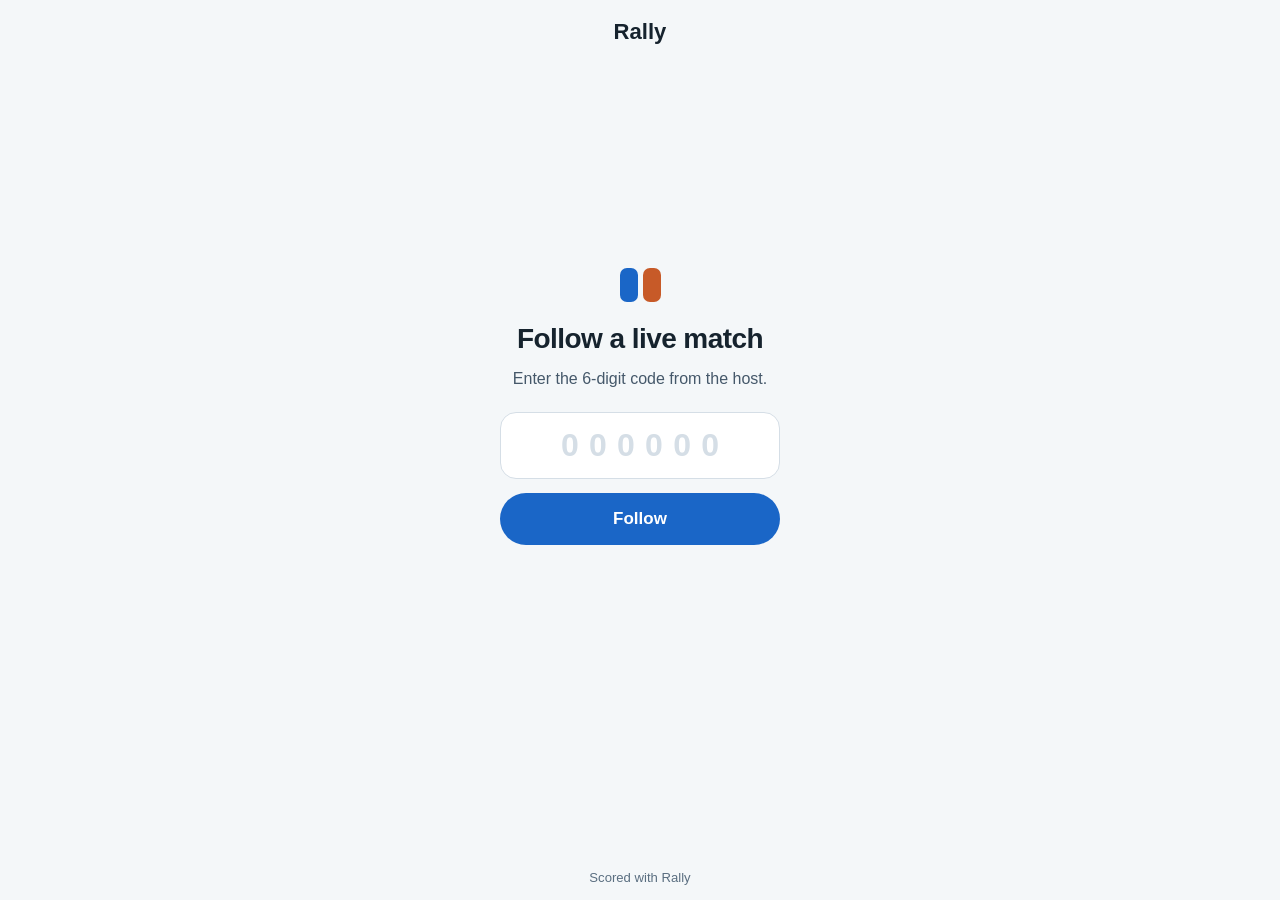
==== board/index.html @ 53a22b7c "Round 31: terms and privacy (5 matches a month free, Match for a match), support (restore lives in t" ====
<!DOCTYPE html>
<!-- Rally live scoreboard (static, GitHub Pages). THE LINK a host shares.
     Followers are free and account-less by product law: this page needs no
     login, loads NO external script, style or font, and stores nothing
     about the match. It joins a share through the share-join edge function
     (POST {code}) and then follows it two ways at once:
       LIVE (feedback round 27, decision 6): it joins the relay's Realtime
       channel "share:<shareId>" over one WebSocket to the same Supabase
       project (the channel the iPhone follow screen uses), so a score
       lands about 0.35 s after the host's upload. While the channel is
       joined, share-state is asked only every 10 s as a safety net.
       ASKING: share-state (POST {shareId}) every 2.5 s whenever the live
       channel is not joined (before it joins, after it drops, in a
       browser without WebSocket), backing off to 10 s after three
       consecutive failures, pausing while the tab is hidden and resuming
       with an immediate ask on visibilitychange.
     Measured on the live relay (tools/relay-latency.mjs, round 27): the
     2.5 s poller saw a score 1.8 s after the upload on average, 3.1 s at
     worst; the Realtime push arrives in about 0.35 s.
     Request and response shapes: supabase/functions/share-join/index.ts,
     share-state/index.ts; the broadcasts (events "snapshot", "participants",
     "ended") come from share-uplink and share-end. share-state carries no
     per-IP rate limit by design (a club's Wi-Fi is one address); share-join
     keeps its 30 per 10 minutes against code guessing.
     A SHARE IS A MATCH (round 14): the ended snapshot is the result and
     TERMINAL (the poll and the channel stop there; round 24 keeps a scored
     end on the relay for 24 hours, so no 404 would ever end the follow).
     A 404 without an ended snapshot means the host stopped sharing mid-match
     or the share idled out: the last score stays with "Sharing ended".
     THE LINK IS NEUTRAL (round 27, decision 2): no side choice here; the
     result reads "<side> won". SWAP SIDES stays: a per-device VIEW
     setting, remembered in localStorage per browser (rally.board.swap);
     the colours, the serve ball and the names stay with their teams. That
     one preference is ALL this page stores; the old side choice
     (rally.board.team) is removed on load.
     THE BOARD IS THE APP'S BOARD (round 27, decision 4): two tinted tiles
     (blue = the host's team, clay = the other, STYLE_GUIDE, load-bearing),
     the side label above the points in INITIALS ("D & J", collisions
     expand, src/players.ts tileLabelsFromNames), the sets as the stacked
     mini-table ALWAYS below the tiles (it scrolls sideways when a best of
     nine outgrows the screen, the newest set in view), the serve as the
     optic ball placed from the viewer's side (src/components/Scoreboard.tsx
     ballJustify: the host's team serves from the NEAR edge on its serve
     court side, the other team from the FAR edge with the sides mirrored,
     centered where the sport has no serve court side) with the serving
     player's NAME beside it when the host's snapshot says which player
     serves (snapshot.serverIndex, round 27, decision 1). A decided match
     shows sets won in the tiles, as the app does. Light and dark follow
     the system.
     THE SPORT READS AS A NAME (decision 3): built-in ids map to their
     names, a saved sport arrives by name (snapshot.sportName). The page
     speaks English or German by the browser's language; ?lang=de|en
     overrides it (the verifier uses that).
     AN X LEAVES (decision 5): back to the code entry, nothing kept.
     The anon key is public by design: it grants nothing, the table is
     service-role-only and every mutation goes through edge functions.
     The app links here through boardUrl() in src/links.ts; the URL shape is
     board/?code=123456 and must stay stable.
     Verified by scripts/verify-board.mjs (headless Edge, the two POSTs
     answered by a scripted relay, the WebSocket by a scripted channel). -->
<html lang="en">
<head>
<meta charset="utf-8">
<meta name="robots" content="noindex, nofollow">
<meta name="viewport" content="width=device-width, initial-scale=1, viewport-fit=cover">
<meta name="color-scheme" content="light dark">
<title>Rally live score</title>
<link rel="icon" href="../icon.svg" type="image/svg+xml">
<style>
  /* The app's tokens (STYLE_GUIDE colour table, src/theme.ts). */
  :root {
    --ground: #F4F7F9;
    --surface: #FFFFFF;
    --ink: #16232E;
    --ink-soft: #45586A;
    --ink-faint: #5A6E80;
    --line: #D5DEE6;
    --us: #1A66C7;
    --them: #C75A28;
    --them-ink: #B04A20;
    --us-tile: rgba(26, 102, 199, 0.13);
    --them-tile: rgba(199, 90, 40, 0.13);
    --serve: #B7C821;
    --serve-ink: #16232E;
    --fresh: #2E8B5A;
    --stale: #B8860B;
    --on-accent: #FFFFFF;
    --track: #E4EBF1;
  }
  @media (prefers-color-scheme: dark) {
    :root {
      --ground: #0B1622;
      --surface: #101E2D;
      --ink: #E7EEF4;
      --ink-soft: #A7B8C7;
      --ink-faint: #74879A;
      --line: #22374B;
      --us: #5B96E8;
      --them: #E08350;
      --them-ink: #E08350;
      --us-tile: rgba(91, 150, 232, 0.22);
      --them-tile: rgba(224, 131, 80, 0.22);
      --serve: #D9E44A;
      --serve-ink: #16232E;
      --fresh: #4EA97C;
      --stale: #D9A13B;
      /* Round 27 review: white on the dark-mode blue is 3.0:1; the
         ground's ink reads 6.8:1. */
      --on-accent: #0B1622;
      --track: #16283A;
    }
  }
  * { box-sizing: border-box; }
  html, body { height: 100%; }
  body {
    margin: 0;
    background: var(--ground);
    color: var(--ink);
    font-family: -apple-system, BlinkMacSystemFont, "SF Pro Text", "Segoe UI",
      Roboto, Helvetica, Arial, sans-serif;
    display: flex;
    flex-direction: column;
    min-height: 100%;
    -webkit-font-smoothing: antialiased;
  }
  button { font: inherit; }

  /* Header: the X (left), the sport (center), the connection (right). */
  header {
    display: grid;
    grid-template-columns: 1fr auto 1fr;
    align-items: center;
    gap: 8px;
    width: 100%;
    max-width: 1004px;
    margin: 0 auto;
    padding: calc(10px + env(safe-area-inset-top, 0px)) max(12px, env(safe-area-inset-right, 0px)) 10px max(12px, env(safe-area-inset-left, 0px));
  }
  #leave {
    justify-self: end;
    width: 44px; height: 44px;
    display: flex; align-items: center; justify-content: center;
    border: 0; border-radius: 22px; padding: 0;
    background: transparent; color: var(--ink-soft);
    cursor: pointer; visibility: hidden;
  }
  #leave svg { width: 22px; height: 22px; display: block; }
  #leave:hover { background: var(--track); color: var(--ink); }
  #leave:active { opacity: 0.7; }
  body.following #leave { visibility: visible; }
  #sport {
    font-size: 17px; font-weight: 600; color: var(--ink);
    white-space: nowrap; overflow: hidden; text-overflow: ellipsis;
    max-width: 52vw; text-align: center;
  }
  #status {
    justify-self: start;
    display: flex; align-items: center; gap: 8px;
    font-size: 14px; color: var(--ink-faint);
    visibility: hidden; white-space: nowrap;
  }
  body.following #status { visibility: visible; }
  #dot { width: 9px; height: 9px; border-radius: 50%; flex: none;
    background: var(--fresh); }
  #dot.stale { background: var(--stale); }
  #dot.off { background: var(--ink-faint); }

  main {
    flex: 1;
    width: 100%;
    max-width: 980px;
    margin: 0 auto;
    padding: 8px max(16px, env(safe-area-inset-right, 0px)) calc(16px + env(safe-area-inset-bottom, 0px)) max(16px, env(safe-area-inset-left, 0px));
    display: flex;
    flex-direction: column;
  }

  /* --- The code entry ------------------------------------------------ */
  #joinForm {
    display: none;
    flex: 1;
    flex-direction: column;
    align-items: center;
    justify-content: center;
    gap: 14px;
    text-align: center;
    padding-bottom: 8vh;
  }
  #joinForm.show { display: flex; }
  .mark { display: flex; gap: 5px; margin-bottom: 6px; }
  .mark span { width: 18px; height: 34px; border-radius: 7px; background: var(--us); }
  .mark span + span { background: var(--them); }
  #joinForm h1 { margin: 0; font-size: 28px; line-height: 34px; font-weight: 700;
    letter-spacing: -0.02em; }
  #joinHint { margin: 0; color: var(--ink-soft); font-size: 16px; max-width: 26em; }
  #codeInput {
    margin-top: 10px;
    width: min(280px, 100%);
    background: var(--surface); color: var(--ink);
    border: 1.5px solid var(--line); border-radius: 16px;
    font-size: 32px; font-weight: 600; letter-spacing: 0.32em;
    text-indent: 0.32em; text-align: center;
    padding: 14px 8px; font-variant-numeric: tabular-nums;
  }
  #codeInput::placeholder { color: var(--line); }
  #codeInput:focus { outline: none; border-color: var(--us); }
  #joinButton {
    width: min(280px, 100%); min-height: 52px;
    border: 0; border-radius: 26px;
    background: var(--us); color: var(--on-accent);
    font-size: 17px; font-weight: 600; cursor: pointer;
  }
  #joinButton:hover { filter: brightness(1.06); }
  #joinButton:active { opacity: 0.75; }
  #joinError { margin: 0; min-height: 20px; color: var(--them-ink); font-size: 15px; }

  /* --- The board ----------------------------------------------------- */
  /* The block centers in the height it has once the tiles reach their
     ceiling (the app Board's rule), so a tall phone has no dead band. */
  #board { display: none; flex: 1; flex-direction: column; justify-content: center; gap: 18px; }
  .sr-only { position: absolute; width: 1px; height: 1px; overflow: hidden;
    clip: rect(0 0 0 0); clip-path: inset(50%); white-space: nowrap; }
  #board.show { display: flex; }

  /* The result or the end, above the tiles. */
  #banner { display: none; flex-direction: column; align-items: center;
    gap: 4px; text-align: center; padding: 4px 8px 0; }
  #banner.show { display: flex; }
  #bannerTitle { font-size: 22px; line-height: 28px; font-weight: 700; }
  #bannerHint { font-size: 15px; color: var(--ink-soft); max-width: 32em; }
  #bannerHint:empty { display: none; }

  #tiles { display: flex; gap: 12px; flex: 1;
    min-height: 220px; max-height: 460px; }
  #board.swapped #tiles { flex-direction: row-reverse; }
  .tile {
    position: relative;
    flex: 1 1 0; min-width: 0;
    border-radius: 24px;
    display: flex; flex-direction: column;
    align-items: center; justify-content: center;
    gap: 2px;
    padding: 44px 12px;
    overflow: hidden;
  }
  .tile.a { background: var(--us-tile); }
  .tile.b { background: var(--them-tile); }
  .who { max-width: 100%; font-size: 13px; font-weight: 600;
    letter-spacing: 0.1em; text-transform: uppercase; color: var(--ink-soft);
    white-space: nowrap; overflow: hidden; text-overflow: ellipsis; }
  .points { font-size: clamp(80px, 24vw, 188px); line-height: 1.08;
    font-weight: 800; letter-spacing: -0.03em;
    font-variant-numeric: tabular-nums; white-space: nowrap; }
  .tile.a .points { color: var(--us); }
  .tile.b .points { color: var(--them); }
  /* The ball lane: the near (bottom) edge for the host's team, the far
     (top) edge for the other; justify-content comes from ballJustify(). */
  .lane { position: absolute; left: 14px; right: 14px;
    display: none; align-items: center; gap: 7px; }
  .tile.serving .lane { display: flex; }
  .tile.a .lane { bottom: 14px; }
  .tile.b .lane { top: 14px; }
  .ball { width: 20px; height: 20px; border-radius: 50%; flex: none;
    background: var(--serve); color: var(--serve-ink);
    font-size: 11px; font-weight: 800; line-height: 20px; text-align: center; }
  /* A long name wraps to a second line on a narrow tile instead of
     cutting "serves" short. */
  .serve-name { min-width: 0; font-size: 13px; line-height: 16px; font-weight: 600;
    color: var(--ink-soft); overflow: hidden; display: -webkit-box;
    -webkit-box-orient: vertical; -webkit-line-clamp: 2; overflow-wrap: anywhere; }
  .serve-name:empty { display: none; }

  /* The sets: the stacked mini-table, always below the tiles. It
     scrolls sideways inside its own box when it outgrows the width. */
  /* Auto margins center the row while it fits and let it scroll from
     its first set when it does not (justify-content: center would clip
     the start of an overflowing row out of reach). */
  #sets { display: flex; overflow-x: auto;
    scrollbar-width: none; min-height: 56px; }
  #sets::-webkit-scrollbar { display: none; }
  #setRow { display: flex; gap: 22px; margin: 0 auto; padding: 0 4px; }
  #setRow.dense { gap: 14px; }
  #setRow.denser { gap: 10px; }
  .set { display: flex; flex-direction: column; align-items: center;
    gap: 2px; min-width: 26px; }
  .set b { font-size: 24px; line-height: 28px; font-weight: 700;
    font-variant-numeric: tabular-nums; color: var(--ink-faint); }
  .set b.live { color: var(--ink); }
  .set b.won-a { color: var(--us); }
  .set b.won-b { color: var(--them); }
  .set small { font-size: 12px; font-weight: 600; margin-left: 2px; }

  /* The controls: swap sides, and the code. */
  #controls { display: flex; align-items: center; justify-content: center;
    gap: 14px; flex-wrap: wrap; }
  #swap { display: flex; align-items: center; gap: 8px;
    min-height: 44px; padding: 0 18px;
    background: var(--surface); color: var(--ink);
    border: 1px solid var(--line); border-radius: 22px;
    font-size: 15px; font-weight: 600; cursor: pointer; }
  #swap svg { width: 18px; height: 18px; display: block; color: var(--ink-soft); }
  #swap:hover { border-color: var(--ink-faint); }
  #swap:active { opacity: 0.75; }
  #swap[aria-pressed="true"] { border-color: var(--us); }
  #swap[aria-pressed="true"] svg { color: var(--us); }
  #codeLabel { font-size: 14px; color: var(--ink-faint);
    font-variant-numeric: tabular-nums; letter-spacing: 0.04em; }

  footer { text-align: center; padding: 6px 16px calc(14px + env(safe-area-inset-bottom, 0px)); }
  footer a { color: var(--ink-faint); font-size: 13px; text-decoration: none; }
  footer a:hover { color: var(--ink-soft); text-decoration: underline; }

  /* Wide screens (a laptop, a TV courtside; feedback round 27, second
     pass): the current score stays the focus, and everything around it
     grows WITH the screen instead of staying phone-sized, so the page
     reads in balance from 900 px to a 4K TV. Every size is a clamp on
     the viewport, capped where more would only shout. */
  @media (min-width: 900px) {
    header { max-width: min(1500px, 92vw); padding-left: 20px; padding-right: 20px; }
    main { max-width: min(1476px, 90vw); }
    #sport { font-size: clamp(18px, 1.1vw + 8px, 34px); }
    #status { font-size: clamp(14px, 0.7vw + 8px, 26px); gap: clamp(8px, 0.5vw, 12px); }
    #dot { width: clamp(9px, 0.6vw, 14px); height: clamp(9px, 0.6vw, 14px); }
    #leave { width: clamp(44px, 2.8vw + 8px, 64px); height: clamp(44px, 2.8vw + 8px, 64px); border-radius: 50%; }
    #leave svg { width: clamp(22px, 1.4vw + 4px, 32px); height: clamp(22px, 1.4vw + 4px, 32px); }
    #board { gap: clamp(18px, 1.6vw, 34px); }
    #banner { gap: clamp(4px, 0.4vw, 8px); }
    #bannerTitle { font-size: clamp(22px, 1.8vw + 8px, 52px); line-height: 1.25; }
    #bannerHint { font-size: clamp(15px, 0.6vw + 8px, 22px); }
    #tiles { gap: clamp(20px, 1.6vw, 36px); min-height: 340px; max-height: min(62vh, 760px); }
    .tile { border-radius: clamp(32px, 2vw, 48px); padding: clamp(44px, 4vw, 84px) 16px; }
    .who { font-size: clamp(15px, 1vw + 6px, 32px); }
    .points { font-size: clamp(120px, min(15vw, 30vh), 320px); }
    .lane { left: clamp(20px, 1.6vw, 34px); right: clamp(20px, 1.6vw, 34px); gap: clamp(9px, 0.7vw, 14px); }
    .tile.a .lane { bottom: clamp(20px, 1.6vw, 34px); }
    .tile.b .lane { top: clamp(20px, 1.6vw, 34px); }
    .ball { width: clamp(28px, 1.8vw + 10px, 56px); height: clamp(28px, 1.8vw + 10px, 56px);
      line-height: clamp(28px, 1.8vw + 10px, 56px); font-size: clamp(14px, 0.8vw + 5px, 26px); }
    .serve-name { font-size: clamp(16px, 0.9vw + 7px, 30px); line-height: 1.25; }
    #sets { min-height: clamp(56px, 4.5vw, 110px); }
    #setRow { gap: clamp(22px, 1.8vw, 40px); }
    #setRow.dense { gap: clamp(14px, 1.2vw, 28px); }
    #setRow.denser { gap: clamp(10px, 0.9vw, 22px); }
    .set b { font-size: clamp(28px, 2vw + 8px, 60px); line-height: 1.15; }
    .set small { font-size: clamp(12px, 0.5vw + 6px, 20px); }
    #controls { gap: clamp(14px, 1vw, 24px); }
    #swap { min-height: clamp(44px, 2.6vw + 14px, 72px); padding: 0 clamp(18px, 1.4vw, 32px);
      border-radius: 999px; font-size: clamp(15px, 0.7vw + 8px, 26px); gap: clamp(8px, 0.6vw, 14px); }
    #swap svg { width: clamp(18px, 1vw + 6px, 32px); height: clamp(18px, 1vw + 6px, 32px); }
    #codeLabel { font-size: clamp(14px, 0.7vw + 8px, 26px); }
    footer a { font-size: clamp(13px, 0.4vw + 8px, 18px); }
  }
  /* Short landscape phones: everything fits one screen; the tiles give
     up height first and the footer steps aside. */
  @media (max-height: 460px) {
    header { padding-top: calc(4px + env(safe-area-inset-top, 0px)); padding-bottom: 2px; }
    main { padding-top: 0; padding-bottom: calc(8px + env(safe-area-inset-bottom, 0px)); }
    #board { gap: 8px; }
    #banner { padding-top: 0; }
    #bannerTitle { font-size: 18px; line-height: 22px; }
    #bannerHint { font-size: 13px; }
    #tiles { min-height: 0; }
    /* Round 27 review: the lane (10 px in, a 20 px ball) sits inside the
       tile's own padding, so it never covers the side label or the score;
       the score follows the height as well as the width. */
    .tile { padding: 36px 12px; }
    .tile.a .lane { bottom: 8px; }
    .tile.b .lane { top: 8px; }
    .lane { left: 12px; right: 12px; }
    .points { font-size: clamp(44px, min(13vw, 19vh), 120px); }
    #sets { min-height: 44px; }
    .set b { font-size: 20px; line-height: 23px; }
    #swap { min-height: 40px; }
    footer { display: none; }
  }
</style>
</head>
<body>
<header>
  <div id="status"><span id="dot"></span><span id="statusText"></span></div>
  <div id="sport">Rally</div>
  <button type="button" id="leave" aria-label="Leave match" title="Leave match">
    <svg viewBox="0 0 24 24" fill="none" stroke="currentColor" stroke-width="2.2" stroke-linecap="round" aria-hidden="true" focusable="false"><path d="M6 6l12 12M18 6L6 18"/></svg>
  </button>
</header>
<main>
  <form id="joinForm" novalidate>
    <div class="mark" aria-hidden="true"><span></span><span></span></div>
    <h1 id="joinTitle">Follow a live match</h1>
    <p id="joinHint">Enter the 6-digit code from the host.</p>
    <input id="codeInput" inputmode="numeric" autocomplete="one-time-code"
      maxlength="6" placeholder="000000" aria-label="Code">
    <button type="submit" id="joinButton">Follow</button>
    <p id="joinError" role="alert"></p>
  </form>
  <div id="announce" class="sr-only" aria-live="polite" aria-atomic="true"></div>
  <section id="board">
    <div id="banner">
      <div id="bannerTitle"></div>
      <div id="bannerHint"></div>
    </div>
    <div id="tiles">
      <div class="tile a" id="tileA">
        <div class="who" id="nameA">Team A</div>
        <div class="points" id="pointsA">0</div>
        <div class="lane" id="laneA"><span class="ball" id="ballA"></span><span class="serve-name" id="serveA"></span></div>
      </div>
      <div class="tile b" id="tileB">
        <div class="who" id="nameB">Team B</div>
        <div class="points" id="pointsB">0</div>
        <div class="lane" id="laneB"><span class="ball" id="ballB"></span><span class="serve-name" id="serveB"></span></div>
      </div>
    </div>
    <div id="sets" aria-label="Sets"><div id="setRow"></div></div>
    <div id="controls">
      <button type="button" id="swap" aria-pressed="false">
        <svg viewBox="0 0 24 24" fill="none" stroke="currentColor" stroke-width="2" stroke-linecap="round" stroke-linejoin="round" aria-hidden="true" focusable="false"><path d="M4 8h14"/><path d="M14 4l4 4-4 4"/><path d="M20 16H6"/><path d="M10 12l-4 4 4 4"/></svg>
        <span id="swapLabel">Swap sides</span>
      </button>
      <span id="codeLabel"></span>
    </div>
  </section>
</main>
<footer><a href="../" id="scoredWith">Scored with Rally</a></footer>
<script>
(function () {
  var SUPABASE_URL = "https://cdfssiiyuvdxsfgkjdxz.supabase.co";
  var ANON_KEY = "eyJhbGciOiJIUzI1NiIsInR5cCI6IkpXVCJ9.eyJpc3MiOiJzdXBhYmFzZSIsInJlZiI6ImNkZnNzaWl5dXZkeHNmZ2tqZHh6Iiwicm9sZSI6ImFub24iLCJpYXQiOjE3ODgyNzM4ODIsImV4cCI6MjEwMzg0OTg4Mn0.ElGhVvNKSUzxaVgHNG6zeia6ozcsC4kx4JD7_DM5FBA";
  var FN = SUPABASE_URL + "/functions/v1";
  var WS_URL = SUPABASE_URL.replace(/^http/, "ws") +
    "/realtime/v1/websocket?apikey=" + ANON_KEY + "&vsn=1.0.0";
  var CODE_RE = /^[1-9][0-9]{5}$/;

  var POLL_MS = 2500;            // asking, while the live channel is not joined
  var POLL_LIVE_MS = 10000;      // the safety net while it is
  var POLL_SLOW_MS = 10000;      // after SLOW_AFTER consecutive failures
  var SLOW_AFTER = 3;
  var STALE_MS = 20000;          // amber dot without a fresh answer
  var HEARTBEAT_MS = 25000;      // Phoenix heartbeat (the server drops at 60 s)
  var RECONNECT_MS = [1000, 2000, 5000, 10000];
  var SWAP_KEY = "rally.board.swap";

  // --- Language (decision 3) ------------------------------------------
  var TEXT = {
    en: {
      live: "Live", reconnecting: "Reconnecting", final: "Final", ended: "Ended",
      teamA: "Team A", teamB: "Team B",
      won: "{name} won", matchEnded: "Match ended",
      sharingEnded: "Sharing ended",
      sharingEndedHint: "The host stopped sharing. This is the last score received.",
      discardedHint: "The host discarded this match.",
      serves: "{name} serves", pair: "{a} & {b}",
      swap: "Swap sides", leave: "Leave match", code: "Code {code}",
      joinTitle: "Follow a live match", joinHint: "Enter the 6-digit code from the host.",
      joinButton: "Follow", codeLabel: "Code",
      errDigits: "The code is 6 digits.",
      errNotFound: "No live match with that code.",
      errTooMany: "Too many attempts. Wait a few minutes and try again.",
      errNetwork: "Could not reach the score service. Try again.",
      scoredWith: "Scored with Rally", title: "Rally live score", sets: "Sets",
      sports: { padel: "Padel", tennis: "Tennis", pickleball: "Pickleball",
        tabletennis: "Table tennis", badminton: "Badminton", squash: "Squash",
        volleyball: "Volleyball", beachvolleyball: "Beach volleyball",
        racquetball: "Racquetball", custom: "Custom" }
    },
    de: {
      live: "Live", reconnecting: "Verbinde neu", final: "Endstand", ended: "Beendet",
      teamA: "Team A", teamB: "Team B",
      won: "Sieg für {name}", matchEnded: "Match beendet",
      sharingEnded: "Teilen beendet",
      sharingEndedHint: "Der Gastgeber teilt nicht mehr. Das ist der zuletzt empfangene Spielstand.",
      discardedHint: "Der Gastgeber hat das Match verworfen.",
      serves: "{name} schlägt auf", pair: "{a} & {b}",
      swap: "Seiten tauschen", leave: "Match verlassen", code: "Code {code}",
      joinTitle: "Live-Match verfolgen", joinHint: "Gib den 6-stelligen Code des Gastgebers ein.",
      joinButton: "Verfolgen", codeLabel: "Code",
      errDigits: "Der Code hat 6 Ziffern.",
      errNotFound: "Kein laufendes Match mit diesem Code.",
      errTooMany: "Zu viele Versuche. Warte ein paar Minuten und versuch es noch einmal.",
      errNetwork: "Der Spielstand-Dienst ist nicht erreichbar. Versuch es noch einmal.",
      scoredWith: "Gezählt mit Rally", title: "Rally Live-Spielstand", sets: "Sätze",
      sports: { padel: "Padel", tennis: "Tennis", pickleball: "Pickleball",
        tabletennis: "Tischtennis", badminton: "Badminton", squash: "Squash",
        volleyball: "Volleyball", beachvolleyball: "Beachvolleyball",
        racquetball: "Racquetball", custom: "Individuell" }
    },
    // Round 31 verify: every launch language (decision 10), in the app's
    // own words where it has them (src/locales: board.live, follow.*,
    // players.serves, board.swapSides, the team and sport names).
    es: {
      live: "En vivo", reconnecting: "Reconectando", final: "Resultado final", ended: "Terminado",
      teamA: "Equipo A", teamB: "Equipo B",
      won: "Victoria de {name}", matchEnded: "Fin del partido",
      sharingEnded: "Ya no se comparte",
      sharingEndedHint: "El anfitrión dejó de compartir. Este es el último marcador que llegó.",
      discardedHint: "El anfitrión descartó este partido.",
      serves: "Saca {name}", pair: "{a} & {b}",
      swap: "Invertir lados", leave: "Salir del partido", code: "Código {code}",
      joinTitle: "Seguir un partido en vivo", joinHint: "Escribe el código de 6 dígitos del anfitrión.",
      joinButton: "Seguir", codeLabel: "Código",
      errDigits: "El código tiene 6 dígitos.",
      errNotFound: "No hay partidos en vivo con este código.",
      errTooMany: "Demasiados intentos. Vuelve a intentarlo en unos minutos.",
      errNetwork: "No se pudo contactar con el servicio del marcador. Vuelve a intentarlo.",
      scoredWith: "Anotado con Rally", title: "Marcador en vivo de Rally", sets: "Sets",
      sports: { padel: "Pádel", tennis: "Tenis", pickleball: "Pickleball",
        tabletennis: "Tenis de mesa", badminton: "Bádminton", squash: "Squash",
        volleyball: "Voleibol", beachvolleyball: "Vóley playa",
        racquetball: "Raquetbol", custom: "Personalizado" }
    },
    fr: {
      live: "En direct", reconnecting: "Reconnexion", final: "Score final", ended: "Terminé",
      teamA: "Équipe A", teamB: "Équipe B",
      won: "Victoire de {name}", matchEnded: "Match terminé",
      sharingEnded: "Partage terminé",
      sharingEndedHint: "L'hôte a arrêté le partage. C'est le dernier score reçu.",
      discardedHint: "L'hôte a supprimé ce match.",
      serves: "{name} sert", pair: "{a} & {b}",
      swap: "Côtés inversés", leave: "Quitter le match", code: "Code {code}",
      joinTitle: "Suivre un match en direct", joinHint: "Saisis le code à 6 chiffres de l'hôte.",
      joinButton: "Suivre", codeLabel: "Code",
      errDigits: "Le code a 6 chiffres.",
      errNotFound: "Aucun match en direct avec ce code.",
      errTooMany: "Trop de tentatives, réessaie dans quelques minutes.",
      errNetwork: "Impossible de joindre le service de score. Réessaie.",
      scoredWith: "Compté avec Rally", title: "Score en direct Rally", sets: "Sets",
      sports: { padel: "Padel", tennis: "Tennis", pickleball: "Pickleball",
        tabletennis: "Tennis de table", badminton: "Badminton", squash: "Squash",
        volleyball: "Volley-ball", beachvolleyball: "Beach-volley",
        racquetball: "Racquetball", custom: "Personnalisé" }
    },
    it: {
      live: "Live", reconnecting: "Riconnessione", final: "Risultato finale", ended: "Finita",
      teamA: "Squadra A", teamB: "Squadra B",
      won: "Vittoria di {name}", matchEnded: "Partita finita",
      sharingEnded: "Condivisione terminata",
      sharingEndedHint: "Chi condivideva ha interrotto la condivisione. Questo è l'ultimo punteggio ricevuto.",
      discardedHint: "Chi condivideva ha scartato questa partita.",
      serves: "Serve {name}", pair: "{a} & {b}",
      swap: "Inverti i lati", leave: "Esci dalla partita", code: "Codice {code}",
      joinTitle: "Segui una partita live", joinHint: "Inserisci il codice a 6 cifre di chi condivide.",
      joinButton: "Segui", codeLabel: "Codice",
      errDigits: "Il codice ha 6 cifre.",
      errNotFound: "Nessuna partita live con questo codice.",
      errTooMany: "Troppi tentativi, riprova tra qualche minuto.",
      errNetwork: "Impossibile raggiungere il servizio del punteggio. Riprova.",
      scoredWith: "Segnato con Rally", title: "Punteggio live di Rally", sets: "Set",
      sports: { padel: "Padel", tennis: "Tennis", pickleball: "Pickleball",
        tabletennis: "Tennistavolo", badminton: "Badminton", squash: "Squash",
        volleyball: "Pallavolo", beachvolleyball: "Beach volley",
        racquetball: "Racquetball", custom: "Personalizzato" }
    },
    pt: {
      live: "Ao vivo", reconnecting: "A reconectar", final: "Resultado final", ended: "Terminada",
      teamA: "Equipa A", teamB: "Equipa B",
      won: "Vitória de {name}", matchEnded: "Partida terminada",
      sharingEnded: "Partilha terminada",
      sharingEndedHint: "O anfitrião parou de partilhar. Este é o último resultado recebido.",
      discardedHint: "O anfitrião descartou esta partida.",
      serves: "{name} serve", pair: "{a} & {b}",
      swap: "Inverter lados", leave: "Sair da partida", code: "Código {code}",
      joinTitle: "Seguir uma partida ao vivo", joinHint: "Insere o código de 6 dígitos do anfitrião.",
      joinButton: "Seguir", codeLabel: "Código",
      errDigits: "O código tem 6 dígitos.",
      errNotFound: "Nenhuma partida ao vivo com este código.",
      errTooMany: "Demasiadas tentativas, tenta de novo daqui a alguns minutos.",
      errNetwork: "Não foi possível contactar o serviço de resultados. Tenta de novo.",
      scoredWith: "Marcado com o Rally", title: "Resultado ao vivo do Rally", sets: "Sets",
      sports: { padel: "Padel", tennis: "Ténis", pickleball: "Pickleball",
        tabletennis: "Ténis de mesa", badminton: "Badminton", squash: "Squash",
        volleyball: "Voleibol", beachvolleyball: "Voleibol de praia",
        racquetball: "Raquetebol", custom: "Personalizado" }
    }
  };
  var params = new URLSearchParams(location.search);
  // ?lang= first, then the browser's languages in order (the primary
  // subtag: pt-BR reads the one Portuguese table, es-MX the Spanish one),
  // else English. Round 31 verify: all six launch languages.
  var lang = (function () {
    var forced = String(params.get("lang") || "").toLowerCase();
    if (Object.prototype.hasOwnProperty.call(TEXT, forced)) return forced;
    var list = navigator.languages && navigator.languages.length ? navigator.languages : [navigator.language || "en"];
    for (var i = 0; i < list.length; i++) {
      var primary = String(list[i] || "").toLowerCase().split(/[-_]/)[0];
      if (Object.prototype.hasOwnProperty.call(TEXT, primary)) return primary;
    }
    return "en";
  })();
  var T = TEXT[lang];
  function fill(template, values) {
    return template.replace(/\{(\w+)\}/g, function (_, key) {
      return values[key] === undefined ? "" : String(values[key]);
    });
  }

  var el = function (id) { return document.getElementById(id); };
  var shareId = null;
  var curSeq = -1;
  var curSport = "";
  var sportName = null;          // a saved sport's own name (snapshot.sportName)
  var lastSnapshot = null;
  var namesPushedAt = 0;         // when the last names push arrived (round 27 review)
  var endedPending = false;      // an "ended" push met an ask in flight
  var lastHeartbeatReply = 0;    // the socket answers heartbeats while alive
  var names = null;              // {teamA: [names], teamB: [names]} or null
  var matchOver = false;         // the ended snapshot arrived: the result
  var shareOver = false;         // terminal: the row is gone (404)
  var lastOk = 0;                // time of the last fresh answer (join, ask or push)
  var joined = false;
  var inFlight = false;
  var failures = 0;
  var timer = null;
  var swapped = readSwap();      // per browser: team B drawn left
  var ws = null;                 // the live channel's socket
  var liveJoined = false;        // the channel answered phx_join ok
  var wsRef = 0;
  var heartbeat = null;
  var reconnectTimer = null;
  var reconnects = 0;

  // The side choice of rounds 14-26 is gone from the link (decision 2);
  // a value left from before is removed, so this page keeps one key.
  try { localStorage.removeItem("rally.board.team"); } catch (e) { /* blocked storage */ }

  function applyLanguage() {
    document.documentElement.lang = lang;
    document.title = T.title;
    el("joinTitle").textContent = T.joinTitle;
    el("joinHint").textContent = T.joinHint;
    el("joinButton").textContent = T.joinButton;
    el("codeInput").setAttribute("aria-label", T.codeLabel);
    el("leave").setAttribute("aria-label", T.leave);
    el("leave").setAttribute("title", T.leave);
    el("swapLabel").textContent = T.swap;
    el("sets").setAttribute("aria-label", T.sets);
    el("scoredWith").textContent = T.scoredWith;
  }

  function showForm(message) {
    document.body.classList.remove("following");
    el("board").classList.remove("show");
    el("joinForm").classList.add("show");
    el("joinError").textContent = message || "";
    el("sport").textContent = "Rally";
  }

  el("joinForm").addEventListener("submit", function (e) {
    e.preventDefault();
    var v = el("codeInput").value.replace(/\s+/g, "");
    if (!CODE_RE.test(v)) {
      el("joinError").textContent = T.errDigits;
      return;
    }
    // Keeps the folder URL (board/?code=), the shape the app shares; a
    // forced language stays with it.
    var next = "?code=" + v + (params.get("lang") ? "&lang=" + params.get("lang") : "");
    location.search = next;
  });

  // The X (decision 5): leave the match, back to the code entry. The
  // page is reloaded without the code, so no timer, socket or state of
  // this match survives.
  el("leave").addEventListener("click", function () {
    stopLive();
    clearTimeout(timer);
    shareOver = true;
    joined = false;
    var left = (params.get("code") || "").trim();
    var keep = params.get("lang") ? "?lang=" + params.get("lang") : "";
    try { history.replaceState(null, "", location.pathname + keep); } catch (e) { /* file:// in some browsers */ }
    el("banner").classList.remove("show");
    el("announce").textContent = "";
    showForm("");
    el("codeInput").value = CODE_RE.test(left) ? left : "";
    try { el("codeInput").focus({ preventScroll: true }); } catch (e) { /* older browsers */ }
  });

  function sportLabel() {
    if (typeof sportName === "string" && sportName.length > 0) return sportName;
    var id = curSport;
    if (typeof id !== "string" || id.length === 0) return "Rally";
    if (T.sports[id]) return T.sports[id];
    // A saved sport whose name has not arrived (an older host build):
    // the kind, never the internal id.
    if (id.indexOf("custom") === 0) return T.sports.custom;
    return id.charAt(0).toUpperCase() + id.slice(1);
  }

  // --- Swap sides --------------------------------------------------------

  function readSwap() {
    try { return localStorage.getItem(SWAP_KEY) === "1"; } catch (e) { return false; }
  }
  function writeSwap(on) {
    try {
      if (on) localStorage.setItem(SWAP_KEY, "1");
      else localStorage.removeItem(SWAP_KEY);
    } catch (e) { /* the setting lasts the page */ }
  }
  function renderSwap() {
    el("board").classList.toggle("swapped", swapped);
    el("swap").setAttribute("aria-pressed", swapped ? "true" : "false");
  }
  el("swap").addEventListener("click", function () {
    swapped = !swapped;
    writeSwap(swapped);
    renderSwap();
  });

  // --- Names (round 7 decision 10; tiles in initials since round 10) -----

  function nameList(value) {
    if (!Array.isArray(value)) return [];
    var out = [];
    for (var i = 0; i < value.length && out.length < 2; i++) {
      if (typeof value[i] !== "string") continue;
      var cleaned = value[i].replace(/\s+/g, " ").trim().slice(0, 40);
      if (cleaned.length > 0) out.push(cleaned);
    }
    return out;
  }
  function readParticipants(raw) {
    if (typeof raw !== "object" || raw === null || Array.isArray(raw)) return null;
    var teamA = nameList(raw.teamA);
    var teamB = nameList(raw.teamB);
    if (teamA.length === 0 && teamB.length === 0) return null;
    return { teamA: teamA, teamB: teamB };
  }
  function firstLetter(name) {
    var first = name.split(" ")[0] || "";
    return first ? Array.from(first)[0].toLocaleUpperCase() : "";
  }
  // Shortest unambiguous display name within a set of names: first name;
  // first name plus surname initial when two first names collide; the
  // full name when the initial collides too (src/players.ts displayNames).
  function displayNames(list) {
    var first = list.map(function (n) { return n.split(" ")[0]; });
    var initial = list.map(function (n) {
      var parts = n.split(" ");
      return parts.length > 1 ? parts[parts.length - 1].charAt(0) : "";
    });
    return list.map(function (full, i) {
      var clash = first.some(function (f, j) {
        return j !== i && f.toLowerCase() === first[i].toLowerCase();
      });
      if (!clash) return first[i];
      if (initial[i].length === 0) return full;
      var clashInitial = first.some(function (f, j) {
        return j !== i && f.toLowerCase() === first[i].toLowerCase() &&
          initial[j].toUpperCase() === initial[i].toUpperCase();
      });
      return clashInitial ? full : first[i] + " " + initial[i] + ".";
    });
  }
  // The tile form (src/players.ts tileNames): each player's first
  // initial; only initials that collide in the visible set expand, and
  // only as far as displayNames' ladder needs.
  function tileForms(list) {
    var out = list.map(function (n) { return firstLetter(n); });
    var groups = {};
    list.forEach(function (n, i) {
      var key = out[i];
      if (!key) return;
      (groups[key] = groups[key] || []).push(i);
    });
    Object.keys(groups).forEach(function (key) {
      var idx = groups[key];
      if (idx.length < 2) return;
      var expanded = displayNames(idx.map(function (i) { return list[i]; }));
      idx.forEach(function (i, k) { out[i] = expanded[k]; });
    });
    return out;
  }
  function pair(parts) {
    var kept = parts.filter(function (p) { return p && p.length > 0; });
    if (kept.length === 0) return null;
    if (kept.length === 1) return kept[0];
    return fill(T.pair, { a: kept[0], b: kept[1] });
  }
  function tileLabels() {
    var a = T.teamA;
    var b = T.teamB;
    if (names) {
      var all = names.teamA.concat(names.teamB);
      var forms = tileForms(all);
      a = pair(forms.slice(0, names.teamA.length)) || a;
      b = pair(forms.slice(names.teamA.length)) || b;
    }
    return { a: a, b: b };
  }
  // The result reads a side by its names (the display names, not the
  // initials: a sentence is a list), else Team A / Team B.
  function sideName(side) {
    if (names) {
      var all = names.teamA.concat(names.teamB);
      var shown = displayNames(all);
      var part = side === "A" ? shown.slice(0, names.teamA.length) : shown.slice(names.teamA.length);
      var joined = pair(part);
      if (joined) return joined;
    }
    return side === "A" ? T.teamA : T.teamB;
  }
  // FEEDBACK ROUND 27, SECOND PASS: in a 1 v 1 match the tiles read the
  // FULL names when both fit their tiles, else the names as the lists
  // show them (first name, the display ladder on a clash), else the
  // tile rule's initials. One level for both tiles, so the two sides
  // never read in different forms. Doubles keep the initials (a pair
  // of full names is a sentence, not a label).
  // Round 27 review: "1 v 1" is the HOST's word (snapshot.singles): the
  // name lists drop unnamed players, so a doubles match could look like
  // one name a side. Without the flag (an older host) the initials stay.
  function singlesLevels() {
    if (!names || !lastSnapshot || lastSnapshot.singles !== true) return null;
    if (names.teamA.length > 1 || names.teamB.length > 1) return null;
    var all = names.teamA.concat(names.teamB);
    var shown = displayNames(all);
    var tiles = tileForms(all);
    var at = function (list, side) {
      if (side === "A") return names.teamA.length ? list[0] : T.teamA;
      return names.teamB.length ? list[names.teamA.length] : T.teamB;
    };
    return [
      { a: at(all, "A"), b: at(all, "B") },
      { a: at(shown, "A"), b: at(shown, "B") },
      { a: at(tiles, "A"), b: at(tiles, "B") }
    ];
  }
  function fits(node) { return node.scrollWidth <= node.clientWidth + 1; }
  function renderNames() {
    var levels = singlesLevels();
    if (!levels) {
      var labels = tileLabels();
      el("nameA").textContent = labels.a;
      el("nameB").textContent = labels.b;
      return;
    }
    for (var i = 0; i < levels.length; i++) {
      el("nameA").textContent = levels[i].a;
      el("nameB").textContent = levels[i].b;
      // Measured only once the board is laid out; before that the full
      // names stand and the next render (or a resize) decides.
      if (!el("board").classList.contains("show")) return;
      if (fits(el("nameA")) && fits(el("nameB"))) return;
    }
  }
  var resizeTimer = null;
  window.addEventListener("resize", function () {
    clearTimeout(resizeTimer);
    resizeTimer = setTimeout(renderNames, 120);
  });

  // --- The live match -------------------------------------------------------

  // Viewer-perspective ball placement (src/components/Scoreboard.tsx
  // ballJustify): the other team serves from the far end with the sides
  // mirrored, the host's team from the near end as-is.
  function ballJustify(isOpponent, courtSide) {
    if (isOpponent) {
      if (courtSide === "left") return "flex-end";
      if (courtSide === "right") return "flex-start";
      return "center";
    }
    if (courtSide === "left") return "flex-start";
    if (courtSide === "right") return "flex-end";
    return "center";
  }

  // "Eric serves": the serving player's name when the host's snapshot
  // says which player of the serving side serves (serverIndex, round 27)
  // and that player has a name. Nothing is guessed.
  // ROUND 27 REVIEW: the host uploads the serving player's NAME
  // (snapshot.serverName, src/shareExtras.ts): the name lists the relay
  // carries are compacted (an unnamed player is dropped), so an index
  // into them named the wrong player. Shown in the shortest unambiguous
  // form across both sides. A name that is NOT in the current lists
  // shows nothing (round 27 verify: it is a player replaced since the
  // last point; the host caps the name at the relay's 40, so a current
  // name is always found).
  function servingName(snap) {
    var wanted = typeof snap.serverName === "string" ? snap.serverName.replace(/\s+/g, " ").trim() : "";
    if (!wanted || !names) return null;
    var all = names.teamA.concat(names.teamB);
    var at = all.map(function (n) { return n.replace(/\s+/g, " ").trim(); }).indexOf(wanted);
    if (at < 0) return null;
    return fill(T.serves, { name: displayNames(all)[at] });
  }

  function renderServe(snap) {
    var live = !matchOver && !shareOver && snap.winner == null && snap.ended !== true;
    var side = live && (snap.server === "A" || snap.server === "B") ? snap.server : null;
    var courtSide = snap.serveCourtSide === "left" || snap.serveCourtSide === "right" ? snap.serveCourtSide : "none";
    ["A", "B"].forEach(function (s) {
      var tile = el("tile" + s);
      var lane = el("lane" + s);
      var serving = side === s;
      tile.classList.toggle("serving", serving);
      if (!serving) return;
      var isOpponent = s === "B";
      var justify = ballJustify(isOpponent, courtSide);
      lane.style.justifyContent = justify;
      // The name sits on the ball's inner side, so the ball itself stays
      // on the serve court corner (as on the app's tiles): a ball packed
      // to the right edge comes last. (Reversing the row instead would
      // also reverse where flex-end packs.)
      var ballLast = justify === "flex-end";
      el("ball" + s).style.order = ballLast ? "1" : "0";
      el("serve" + s).style.order = ballLast ? "0" : "1";
      var number = snap.serverNumber === 1 || snap.serverNumber === 2 ? String(snap.serverNumber) : "";
      el("ball" + s).textContent = number;
      el("serve" + s).textContent = servingName(snap) || "";
    });
  }

  function renderSets(snap) {
    var pairs = snap.gamesBySet || snap.setPairs || [];
    var tbs = snap.tiebreaksBySet || [];
    var row = el("setRow");
    row.textContent = "";
    row.classList.toggle("dense", pairs.length > 5);
    row.classList.toggle("denser", pairs.length > 7);
    var decided = snap.winner === "A" || snap.winner === "B";
    var current = typeof snap.currentSetIndex === "number"
      ? Math.min(Math.max(0, snap.currentSetIndex), Math.max(0, pairs.length - 1))
      : pairs.length - 1;
    for (var i = 0; i < pairs.length; i++) {
      var a = Number(pairs[i] && pairs[i][0]) || 0;
      var b = Number(pairs[i] && pairs[i][1]) || 0;
      var tb = Array.isArray(tbs[i]) && tbs[i].length === 2 ? tbs[i] : null;
      var complete = i !== current || decided || matchOver;
      var col = document.createElement("div");
      col.className = "set";
      [[a, b, "a"], [b, a, "b"]].forEach(function (cell, k) {
        var n = document.createElement("b");
        n.textContent = String(cell[0]);
        if (!complete) n.className = "live";
        else if (cell[0] > cell[1]) n.className = "won-" + cell[2];
        if (tb) {
          var s = document.createElement("small");
          s.textContent = String(tb[k]);
          n.appendChild(s);
        }
        col.appendChild(n);
      });
      row.appendChild(col);
    }
    // The newest set in view when the row outgrows the screen.
    var box = el("sets");
    box.scrollLeft = box.scrollWidth;
  }

  function renderSnapshot(snap) {
    var over = matchOver || snap.winner === "A" || snap.winner === "B";
    // A decided match shows sets won in the tiles, as the app does.
    var labels = over
      ? [String(snap.setsWonA || 0), String(snap.setsWonB || 0)]
      : (snap.pointLabels || ["0", "0"]);
    el("pointsA").textContent = String(labels[0]);
    el("pointsB").textContent = String(labels[1]);
    renderSets(snap);
    renderServe(snap);
    renderResult(snap);
  }

  function resultTitle(snap) {
    var winner = snap && (snap.winner === "A" || snap.winner === "B") ? snap.winner : null;
    if (winner === null) return T.matchEnded;
    return fill(T.won, { name: sideName(winner) });
  }

  function renderResult(snap) {
    if (matchOver && snap.discarded === true) {
      el("bannerTitle").textContent = T.sharingEnded;
      el("bannerHint").textContent = T.discardedHint;
      el("banner").classList.add("show");
    } else if (matchOver) {
      el("bannerTitle").textContent = resultTitle(snap);
      el("bannerHint").textContent = "";
      el("banner").classList.add("show");
    } else if (!shareOver) {
      el("banner").classList.remove("show");
    }
  }

  // Within a match the seq only moves forward.
  function applySnapshot(seq, snap) {
    if (typeof seq !== "number" || seq <= curSeq || !snap || typeof snap !== "object") return;
    curSeq = seq;
    lastSnapshot = snap;
    matchOver = snap.ended === true;
    if (typeof snap.sportName === "string" && snap.sportName.trim().length > 0) {
      sportName = snap.sportName.trim().slice(0, 40);
    }
    renderSnapshot(snap);
  }

  // One relay answer (share-join, share-state, or a "snapshot" push).
  // `askedAt`: when the share-state answer was ASKED for (absent for a
  // push). Round 27 review: an answer asked before the last names push
  // cannot put the old names back (a names change moves no seq).
  function applyShare(data, askedAt) {
    if (!joined) return;
    if (typeof data.sport === "string" && data.sport.length > 0) curSport = data.sport;
    var namesChanged = false;
    if ("participants" in data && !(typeof askedAt === "number" && askedAt < namesPushedAt)) {
      names = readParticipants(data.participants);
      namesChanged = true;
    }
    applySnapshot(data.seq, data.snapshot);
    renderNames();
    // A names-only update re-draws the serve line too (round 27 review).
    if (namesChanged && lastSnapshot) renderServe(lastSnapshot);
    el("sport").textContent = sportLabel();
    if (lastSnapshot) renderResult(lastSnapshot);
    setStatus();
    announce();
  }

  // Round 27 review: the screen reader hears the SCORE once per change
  // ("D & J 30, T & A 15"), not the whole board again; the result and the
  // end are announced by their banner line.
  var lastAnnounced = "";
  function announce() {
    var text;
    if (el("banner").classList.contains("show")) {
      text = el("bannerTitle").textContent;
    } else {
      text = el("nameA").textContent + " " + el("pointsA").textContent + ", " +
        el("nameB").textContent + " " + el("pointsB").textContent;
    }
    if (text === lastAnnounced) return;
    lastAnnounced = text;
    el("announce").textContent = text;
  }

  // The share is gone (404), or its ended snapshot arrived: the terminal
  // state. Without an ended snapshot the host stopped sharing mid-match,
  // or the share idled out.
  function markShareEnded() {
    if (shareOver) return;
    shareOver = true;
    clearTimeout(timer);
    stopLive();
    if (matchOver && lastSnapshot) {
      renderResult(lastSnapshot);
    } else {
      el("bannerTitle").textContent = T.sharingEnded;
      el("bannerHint").textContent = T.sharingEndedHint;
      el("banner").classList.add("show");
    }
    el("tileA").classList.remove("serving");
    el("tileB").classList.remove("serving");
    setStatus();
    announce();
  }

  function setStatus() {
    if (!joined) return;
    if (shareOver || matchOver) {
      el("statusText").textContent = matchOver && lastSnapshot && !lastSnapshot.discarded ? T.final : T.ended;
      el("dot").className = "off";
      return;
    }
    var stale = Date.now() - lastOk > STALE_MS;
    el("dot").className = stale ? "stale" : "";
    el("statusText").textContent = stale ? T.reconnecting : T.live;
  }

  // --- Asking: share-state ----------------------------------------------

  // One JSON POST to an edge function. Resolves {status, data}; data is
  // null when the body is not JSON or the status is not 2xx. Rejects only
  // on a network failure.
  function post(path, body) {
    return fetch(FN + path, {
      method: "POST",
      headers: {
        "Content-Type": "application/json",
        apikey: ANON_KEY,
        Authorization: "Bearer " + ANON_KEY
      },
      body: JSON.stringify(body)
    }).then(function (res) {
      if (!res.ok) return { status: res.status, data: null };
      return res.json().then(
        function (data) { return { status: res.status, data: data }; },
        function () { return { status: res.status, data: null }; }
      );
    });
  }

  function cadence() {
    if (failures >= SLOW_AFTER) return POLL_SLOW_MS;
    return liveJoined ? POLL_LIVE_MS : POLL_MS;
  }

  function schedule(ms) {
    clearTimeout(timer);
    if (shareOver || !joined || document.hidden) return;
    timer = setTimeout(poll, ms);
  }

  function poll() {
    if (shareOver || !joined || inFlight || document.hidden) return;
    inFlight = true;
    var askedAt = Date.now();
    post("/share-state", { shareId: shareId }).then(function (res) {
      inFlight = false;
      if (!joined || shareOver) return;
      if (res.status === 404) {
        markShareEnded();
        return;
      }
      if (!res.data) {
        failures += 1;
        schedule(cadence());
        return;
      }
      failures = 0;
      lastOk = Date.now();
      applyShare(res.data, askedAt);
      // The ended snapshot is terminal (round 24: the kept row keeps
      // answering, so waiting for a 404 would ask for a day).
      if (matchOver) {
        markShareEnded();
        return;
      }
      if (endedPending) {
        // Round 27 review: the host ended the share while this ask was on
        // the wire; its answer predates the end, so ask again now.
        endedPending = false;
        schedule(0);
        return;
      }
      schedule(cadence());
    }, function () {
      inFlight = false;
      if (!joined || shareOver) return;
      failures += 1;
      schedule(endedPending ? 0 : cadence());
      endedPending = false;
    });
  }

  // --- Live: the relay's Realtime channel (decision 6) ---------------------
  // Phoenix protocol v1 (JSON), the one supabase-js speaks: join the topic
  // "realtime:share:<id>", heartbeat on "phoenix", read "broadcast" events.

  function wsSend(message) {
    if (!ws || ws.readyState !== 1) return;
    try { ws.send(JSON.stringify(message)); } catch (e) { /* the close handler follows */ }
  }

  function startLive() {
    if (!("WebSocket" in window) || !shareId || shareOver || ws) return;
    var topic = "realtime:share:" + shareId;
    var socket;
    try { socket = new WebSocket(WS_URL); } catch (e) { scheduleReconnect(); return; }
    ws = socket;
    socket.onopen = function () {
      wsRef += 1;
      wsSend({
        topic: topic,
        event: "phx_join",
        payload: {
          config: {
            broadcast: { ack: false, self: false },
            presence: { key: "" },
            postgres_changes: [],
            "private": false
          },
          access_token: ANON_KEY
        },
        ref: String(wsRef),
        join_ref: String(wsRef)
      });
      clearInterval(heartbeat);
      lastHeartbeatReply = Date.now();
      heartbeat = setInterval(function () {
        // Round 27 review: a socket that died without a close event stops
        // answering heartbeats; two missed replies close it, which falls
        // back to asking and reconnects.
        if (Date.now() - lastHeartbeatReply > HEARTBEAT_MS * 2 + 5000) {
          try { socket.close(); } catch (e) { /* the close handler follows */ }
          if (ws === socket) { ws = null; liveJoined = false; clearInterval(heartbeat); schedule(cadence()); scheduleReconnect(); }
          return;
        }
        wsRef += 1;
        wsSend({ topic: "phoenix", event: "heartbeat", payload: {}, ref: String(wsRef) });
      }, HEARTBEAT_MS);
    };
    socket.onmessage = function (event) {
      var m = null;
      try { m = JSON.parse(event.data); } catch (e) { return; }
      if (!m) return;
      if (m.topic === "phoenix") {
        // The heartbeat's reply: the socket is alive (round 27 review).
        if (m.event === "phx_reply") lastHeartbeatReply = Date.now();
        return;
      }
      if (m.topic !== topic) return;
      if (m.event === "phx_reply" && m.payload && m.payload.status === "ok" && !liveJoined) {
        liveJoined = true;
        reconnects = 0;
        // Anything scored while the channel was down: one ask, then the
        // slow safety net.
        clearTimeout(timer);
        poll();
        return;
      }
      if (m.event === "phx_error" || m.event === "phx_close") {
        socket.close();
        return;
      }
      if (m.event !== "broadcast" || !m.payload) return;
      var kind = m.payload.event;
      var data = m.payload.payload || {};
      if (kind === "snapshot") {
        lastOk = Date.now();
        // A score push carries the row's names too (round 27 verify).
        if ("participants" in data) namesPushedAt = Date.now();
        applyShare(data);
        if (matchOver) markShareEnded();
      } else if (kind === "participants") {
        lastOk = Date.now();
        namesPushedAt = Date.now();
        applyShare({ participants: data.participants });
      } else if (kind === "ended") {
        // The host ended the share: the relay has the final state. An ask
        // already on the wire read the row before the end, so it asks
        // again when it lands (round 27 review).
        if (inFlight) {
          endedPending = true;
        } else {
          clearTimeout(timer);
          poll();
        }
      }
    };
    socket.onclose = function () {
      // Round 27 verify: a socket the watchdog or stopLive already
      // detached closes late (Chromium waits up to 60 s on a dead
      // connection); by then `heartbeat` and liveJoined belong to its
      // replacement, and whoever detached it did the cleanup.
      if (ws !== socket) return;
      ws = null;
      liveJoined = false;
      clearInterval(heartbeat);
      if (shareOver) return;
      // Back to asking until the channel is back.
      schedule(cadence());
      scheduleReconnect();
    };
    socket.onerror = function () { /* onclose follows */ };
  }

  function scheduleReconnect() {
    clearTimeout(reconnectTimer);
    if (shareOver || !joined) return;
    var wait = RECONNECT_MS[Math.min(reconnects, RECONNECT_MS.length - 1)];
    reconnects += 1;
    reconnectTimer = setTimeout(function () {
      if (!document.hidden) startLive();
    }, wait);
  }

  function stopLive() {
    clearTimeout(reconnectTimer);
    clearInterval(heartbeat);
    liveJoined = false;
    if (ws) {
      var socket = ws;
      ws = null;
      try { socket.close(); } catch (e) { /* already closed */ }
    }
  }

  // --- Join -------------------------------------------------------------------

  function start(code) {
    post("/share-join", { code: code }).then(function (res) {
      if (res.status === 404) { showForm(T.errNotFound); return; }
      if (res.status === 429) { showForm(T.errTooMany); return; }
      if (!res.data) { showForm(T.errNetwork); return; }
      joined = true;
      shareId = res.data.shareId;
      lastOk = Date.now();
      document.body.classList.add("following");
      el("joinForm").classList.remove("show");
      el("board").classList.add("show");
      el("codeLabel").textContent = fill(T.code, { code: code.slice(0, 3) + " " + code.slice(3) });
      applyShare(res.data);
      setInterval(setStatus, 1000);
      if (matchOver) {
        markShareEnded();
        return;
      }
      startLive();
      schedule(POLL_MS);
    }, function () {
      showForm(T.errNetwork);
    });
  }

  // Pause asking while hidden, resume with an immediate ask when the tab
  // comes back (and bring the channel back if it dropped meanwhile).
  document.addEventListener("visibilitychange", function () {
    if (document.hidden) {
      clearTimeout(timer);
    } else if (joined && !shareOver) {
      clearTimeout(timer);
      poll();
      if (!ws) startLive();
    }
  });

  applyLanguage();
  renderSwap();
  var code = (params.get("code") || "").trim();
  if (CODE_RE.test(code)) {
    el("sport").textContent = "Rally";
    start(code);
  } else {
    showForm(code ? T.errDigits : "");
  }
})();
</script>
</body>
</html>
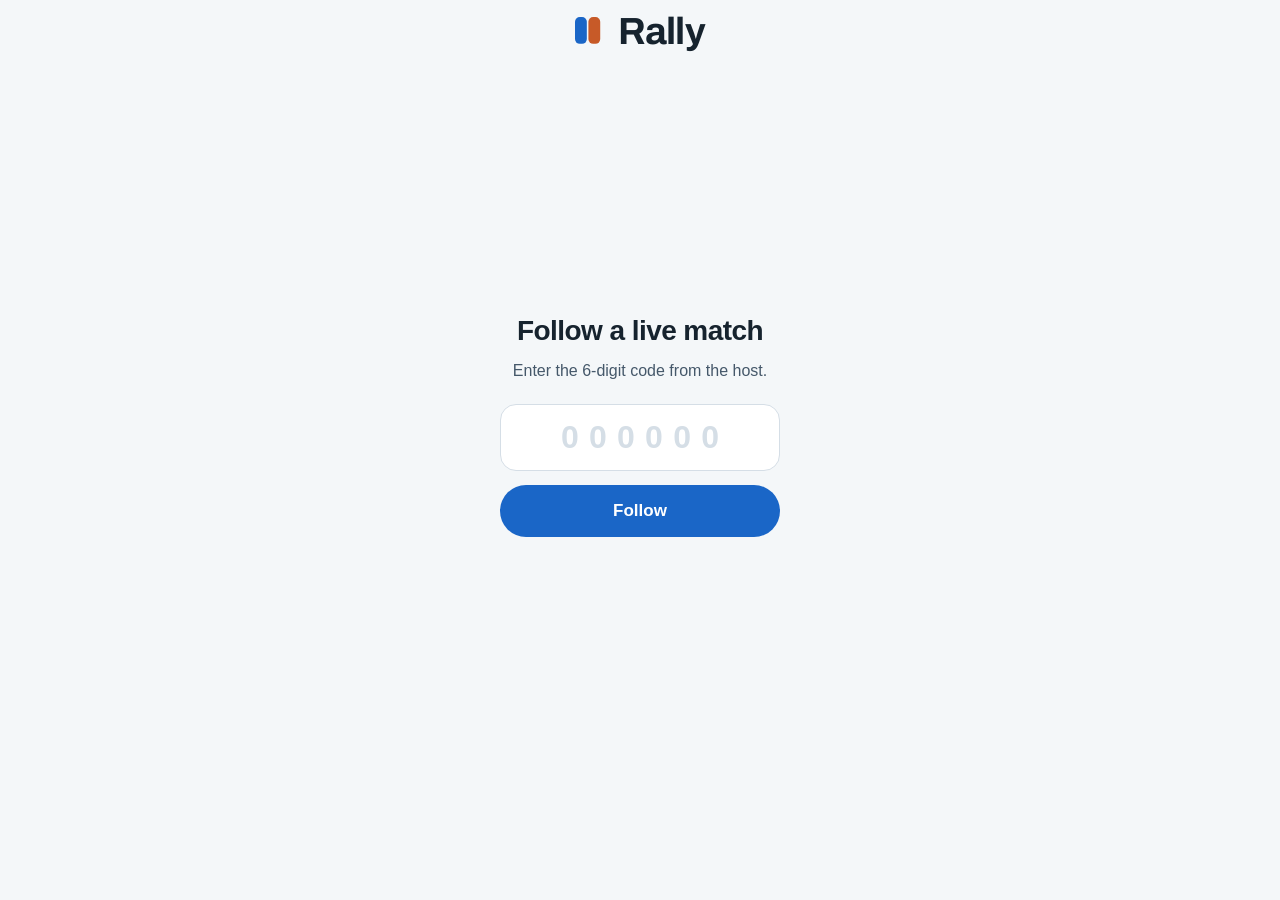
==== commit 29347c7e: "Board: the full Rally logo tops the code entry and links to the homepage; the small mark and the Sco" ====
--- a/board/index.html
+++ b/board/index.html
@@ -52,6 +52,15 @@
      speaks English or German by the browser's language; ?lang=de|en
      overrides it (the verifier uses that).
      AN X LEAVES (decision 5): back to the code entry, nothing kept.
+     THE LOCKUP (Denis, 2026-10-14): the full logo, the court-sides mark
+     with the "Rally" wordmark in Archivo 700 at -0.025em (brand/BRAND.md,
+     the proportions of brand/render-lockups.mjs), tops the code entry and
+     links to the landing page (../). Its font is an Archivo subset holding
+     only R, a, l and y, inlined as a data URI (1.2 KB, OFL), so the page
+     still makes no request. While a match is followed, the sport's name
+     takes the centre. The small mark over the title and the "Scored with
+     Rally" App Store footer are gone; the landing carries the App Store
+     badge.
      The anon key is public by design: it grants nothing, the table is
      service-role-only and every mutation goes through edge functions.
      The app links here through boardUrl() in src/links.ts; the URL shape is
@@ -61,7 +70,6 @@
 <html lang="en">
 <head>
 <meta charset="utf-8">
-<meta name="robots" content="noindex, nofollow">
 <meta name="viewport" content="width=device-width, initial-scale=1, viewport-fit=cover">
 <meta name="color-scheme" content="light dark">
 <title>Rally live score</title>
@@ -86,6 +94,8 @@
     --stale: #B8860B;
     --on-accent: #FFFFFF;
     --track: #E4EBF1;
+    /* BRAND.md rule 2: the wordmark's ink on light grounds, chalk on dark. */
+    --wordmark: #16232E;
   }
   @media (prefers-color-scheme: dark) {
     :root {
@@ -108,6 +118,7 @@
          ground's ink reads 6.8:1. */
       --on-accent: #0B1622;
       --track: #16283A;
+      --wordmark: #E9F0F6;
     }
   }
   * { box-sizing: border-box; }
@@ -125,6 +136,40 @@
   }
   button { font: inherit; }
 
+  /* The lockup (brand/BRAND.md; brand/render-lockups.mjs geometry): the
+     mark's halves are --m tall, the wordmark is 1.412 x --m with its
+     baseline on the mark's bottom edge and its origin 0.659 x --m to the
+     right of the mark. The font holds only the four letters of "Rally". */
+  @font-face {
+    font-family: "Rally Wordmark";
+    font-style: normal;
+    font-weight: 700;
+    font-display: block;
+    src: url([data-uri]) format("woff2");
+  }
+  .brand {
+    --m: 24px;
+    display: inline-flex;
+    align-items: baseline;
+    gap: calc(var(--m) * 0.659);
+    color: var(--wordmark);
+    text-decoration: none;
+    border-radius: 8px;
+    transition: opacity 0.15s ease;
+  }
+  .brand:hover { opacity: 0.82; }
+  .brand:active { opacity: 0.65; }
+  .brand-mark { display: block; flex: none; width: calc(var(--m) * 64 / 68); height: var(--m); }
+  .brand-mark .m-us { fill: var(--us); }
+  .brand-mark .m-them { fill: var(--them); }
+  .brand-word {
+    font-family: "Rally Wordmark", -apple-system, BlinkMacSystemFont, "Segoe UI", Roboto, Helvetica, Arial, sans-serif;
+    font-weight: 700;
+    font-size: calc(var(--m) * 1.412);
+    line-height: 1;
+    letter-spacing: -0.025em;
+  }
+
   /* Header: the X (left), the sport (center), the connection (right). */
   header {
     display: grid;
@@ -160,6 +205,9 @@
     visibility: hidden; white-space: nowrap;
   }
   body.following #status { visibility: visible; }
+  /* The code entry shows the lockup in the centre, a followed match its sport. */
+  body:not(.following) #sport { display: none; }
+  body.following .brand { display: none; }
   #dot { width: 9px; height: 9px; border-radius: 50%; flex: none;
     background: var(--fresh); }
   #dot.stale { background: var(--stale); }
@@ -187,9 +235,6 @@
     padding-bottom: 8vh;
   }
   #joinForm.show { display: flex; }
-  .mark { display: flex; gap: 5px; margin-bottom: 6px; }
-  .mark span { width: 18px; height: 34px; border-radius: 7px; background: var(--us); }
-  .mark span + span { background: var(--them); }
   #joinForm h1 { margin: 0; font-size: 28px; line-height: 34px; font-weight: 700;
     letter-spacing: -0.02em; }
   #joinHint { margin: 0; color: var(--ink-soft); font-size: 16px; max-width: 26em; }
@@ -248,7 +293,10 @@
   .who { max-width: 100%; font-size: 13px; font-weight: 600;
     letter-spacing: 0.1em; text-transform: uppercase; color: var(--ink-soft);
     white-space: nowrap; overflow: hidden; text-overflow: ellipsis; }
-  .points { font-size: clamp(80px, 24vw, 188px); line-height: 1.08;
+  /* Round 32 (decision 15): the side behind at an advantage draws NOTHING
+     (an empty label); min-height keeps its line, so its name stays level
+     with the other tile's. */
+  .points { font-size: clamp(80px, 24vw, 188px); line-height: 1.08; min-height: 1.08em;
     font-weight: 800; letter-spacing: -0.03em;
     font-variant-numeric: tabular-nums; white-space: nowrap; }
   .tile.a .points { color: var(--us); }
@@ -305,10 +353,6 @@
   #swap[aria-pressed="true"] svg { color: var(--us); }
   #codeLabel { font-size: 14px; color: var(--ink-faint);
     font-variant-numeric: tabular-nums; letter-spacing: 0.04em; }
-
-  footer { text-align: center; padding: 6px 16px calc(14px + env(safe-area-inset-bottom, 0px)); }
-  footer a { color: var(--ink-faint); font-size: 13px; text-decoration: none; }
-  footer a:hover { color: var(--ink-soft); text-decoration: underline; }
 
   /* Wide screens (a laptop, a TV courtside; feedback round 27, second
      pass): the current score stays the focus, and everything around it
@@ -348,10 +392,10 @@
       border-radius: 999px; font-size: clamp(15px, 0.7vw + 8px, 26px); gap: clamp(8px, 0.6vw, 14px); }
     #swap svg { width: clamp(18px, 1vw + 6px, 32px); height: clamp(18px, 1vw + 6px, 32px); }
     #codeLabel { font-size: clamp(14px, 0.7vw + 8px, 26px); }
-    footer a { font-size: clamp(13px, 0.4vw + 8px, 18px); }
+    .brand { --m: clamp(24px, 1vw + 14px, 40px); }
   }
   /* Short landscape phones: everything fits one screen; the tiles give
-     up height first and the footer steps aside. */
+     up height first. */
   @media (max-height: 460px) {
     header { padding-top: calc(4px + env(safe-area-inset-top, 0px)); padding-bottom: 2px; }
     main { padding-top: 0; padding-bottom: calc(8px + env(safe-area-inset-bottom, 0px)); }
@@ -371,13 +415,14 @@
     #sets { min-height: 44px; }
     .set b { font-size: 20px; line-height: 23px; }
     #swap { min-height: 40px; }
-    footer { display: none; }
+    .brand { --m: 20px; }
   }
 </style>
 </head>
 <body>
 <header>
   <div id="status"><span id="dot"></span><span id="statusText"></span></div>
+  <a class="brand" id="brand" href="../"><svg class="brand-mark" viewBox="16 14 64 68" aria-hidden="true" focusable="false"><rect class="m-us" x="16" y="14" width="30" height="68" rx="12"/><rect class="m-them" x="50" y="14" width="30" height="68" rx="12"/></svg><span class="brand-word">Rally</span></a>
   <div id="sport">Rally</div>
   <button type="button" id="leave" aria-label="Leave match" title="Leave match">
     <svg viewBox="0 0 24 24" fill="none" stroke="currentColor" stroke-width="2.2" stroke-linecap="round" aria-hidden="true" focusable="false"><path d="M6 6l12 12M18 6L6 18"/></svg>
@@ -385,7 +430,6 @@
 </header>
 <main>
   <form id="joinForm" novalidate>
-    <div class="mark" aria-hidden="true"><span></span><span></span></div>
     <h1 id="joinTitle">Follow a live match</h1>
     <p id="joinHint">Enter the 6-digit code from the host.</p>
     <input id="codeInput" inputmode="numeric" autocomplete="one-time-code"
@@ -421,7 +465,6 @@
     </div>
   </section>
 </main>
-<footer><a href="../" id="scoredWith">Scored with Rally</a></footer>
 <script>
 (function () {
   var SUPABASE_URL = "https://cdfssiiyuvdxsfgkjdxz.supabase.co";
@@ -457,7 +500,8 @@
       errNotFound: "No live match with that code.",
       errTooMany: "Too many attempts. Wait a few minutes and try again.",
       errNetwork: "Could not reach the score service. Try again.",
-      scoredWith: "Scored with Rally", title: "Rally live score", sets: "Sets",
+      title: "Rally live score", sets: "Sets",
+      advantage: "Advantage", secondDeuce: "Second deuce", decidingPoint: "Deciding point",
       sports: { padel: "Padel", tennis: "Tennis", pickleball: "Pickleball",
         tabletennis: "Table tennis", badminton: "Badminton", squash: "Squash",
         volleyball: "Volleyball", beachvolleyball: "Beach volleyball",
@@ -478,7 +522,8 @@
       errNotFound: "Kein laufendes Match mit diesem Code.",
       errTooMany: "Zu viele Versuche. Warte ein paar Minuten und versuch es noch einmal.",
       errNetwork: "Der Spielstand-Dienst ist nicht erreichbar. Versuch es noch einmal.",
-      scoredWith: "Gezählt mit Rally", title: "Rally Live-Spielstand", sets: "Sätze",
+      title: "Rally Live-Spielstand", sets: "Sätze",
+      advantage: "Vorteil", secondDeuce: "Zweiter Einstand", decidingPoint: "Entscheidungspunkt",
       sports: { padel: "Padel", tennis: "Tennis", pickleball: "Pickleball",
         tabletennis: "Tischtennis", badminton: "Badminton", squash: "Squash",
         volleyball: "Volleyball", beachvolleyball: "Beachvolleyball",
@@ -502,7 +547,8 @@
       errNotFound: "No hay partidos en vivo con este código.",
       errTooMany: "Demasiados intentos. Vuelve a intentarlo en unos minutos.",
       errNetwork: "No se pudo contactar con el servicio del marcador. Vuelve a intentarlo.",
-      scoredWith: "Anotado con Rally", title: "Marcador en vivo de Rally", sets: "Sets",
+      title: "Marcador en vivo de Rally", sets: "Sets",
+      advantage: "Ventaja", secondDeuce: "Iguales por segunda vez", decidingPoint: "Punto de oro",
       sports: { padel: "Pádel", tennis: "Tenis", pickleball: "Pickleball",
         tabletennis: "Tenis de mesa", badminton: "Bádminton", squash: "Squash",
         volleyball: "Voleibol", beachvolleyball: "Vóley playa",
@@ -523,7 +569,8 @@
       errNotFound: "Aucun match en direct avec ce code.",
       errTooMany: "Trop de tentatives, réessaie dans quelques minutes.",
       errNetwork: "Impossible de joindre le service de score. Réessaie.",
-      scoredWith: "Compté avec Rally", title: "Score en direct Rally", sets: "Sets",
+      title: "Score en direct Rally", sets: "Sets",
+      advantage: "Avantage", secondDeuce: "Deuxième égalité", decidingPoint: "Point décisif",
       sports: { padel: "Padel", tennis: "Tennis", pickleball: "Pickleball",
         tabletennis: "Tennis de table", badminton: "Badminton", squash: "Squash",
         volleyball: "Volley-ball", beachvolleyball: "Beach-volley",
@@ -544,7 +591,8 @@
       errNotFound: "Nessuna partita live con questo codice.",
       errTooMany: "Troppi tentativi, riprova tra qualche minuto.",
       errNetwork: "Impossibile raggiungere il servizio del punteggio. Riprova.",
-      scoredWith: "Segnato con Rally", title: "Punteggio live di Rally", sets: "Set",
+      title: "Punteggio live di Rally", sets: "Set",
+      advantage: "Vantaggio", secondDeuce: "Seconda parità", decidingPoint: "Killer point",
       sports: { padel: "Padel", tennis: "Tennis", pickleball: "Pickleball",
         tabletennis: "Tennistavolo", badminton: "Badminton", squash: "Squash",
         volleyball: "Pallavolo", beachvolleyball: "Beach volley",
@@ -565,7 +613,8 @@
       errNotFound: "Nenhuma partida ao vivo com este código.",
       errTooMany: "Demasiadas tentativas, tenta de novo daqui a alguns minutos.",
       errNetwork: "Não foi possível contactar o serviço de resultados. Tenta de novo.",
-      scoredWith: "Marcado com o Rally", title: "Resultado ao vivo do Rally", sets: "Sets",
+      title: "Resultado ao vivo do Rally", sets: "Sets",
+      advantage: "Vantagem", secondDeuce: "Iguais pela segunda vez", decidingPoint: "Ponto decisivo",
       sports: { padel: "Padel", tennis: "Ténis", pickleball: "Pickleball",
         tabletennis: "Ténis de mesa", badminton: "Badminton", squash: "Squash",
         volleyball: "Voleibol", beachvolleyball: "Voleibol de praia",
@@ -633,7 +682,6 @@
     el("leave").setAttribute("title", T.leave);
     el("swapLabel").textContent = T.swap;
     el("sets").setAttribute("aria-label", T.sets);
-    el("scoredWith").textContent = T.scoredWith;
   }
 
   function showForm(message) {
@@ -1018,14 +1066,28 @@
   // Round 27 review: the screen reader hears the SCORE once per change
   // ("D & J 30, T & A 15"), not the whole board again; the result and the
   // end are announced by their banner line.
+  // Round 32 (decision 15): words for the official display past deuce
+  // (src/pointWords.ts is the app's rule): AD the advantage, D2 the second
+  // deuce, SP the deciding point (the page holds no rules to name it by),
+  // and the side's name alone for the empty label of the side behind.
+  function spoken(label) {
+    if (label === "AD") return T.advantage;
+    if (label === "D2") return T.secondDeuce;
+    if (label === "SP") return T.decidingPoint;
+    return label;
+  }
+  function sideSpoken(s) {
+    var points = el("points" + s).textContent;
+    var name = el("name" + s).textContent;
+    return points === "" ? name : name + " " + spoken(points);
+  }
   var lastAnnounced = "";
   function announce() {
     var text;
     if (el("banner").classList.contains("show")) {
       text = el("bannerTitle").textContent;
     } else {
-      text = el("nameA").textContent + " " + el("pointsA").textContent + ", " +
-        el("nameB").textContent + " " + el("pointsB").textContent;
+      text = sideSpoken("A") + ", " + sideSpoken("B");
     }
     if (text === lastAnnounced) return;
     lastAnnounced = text;
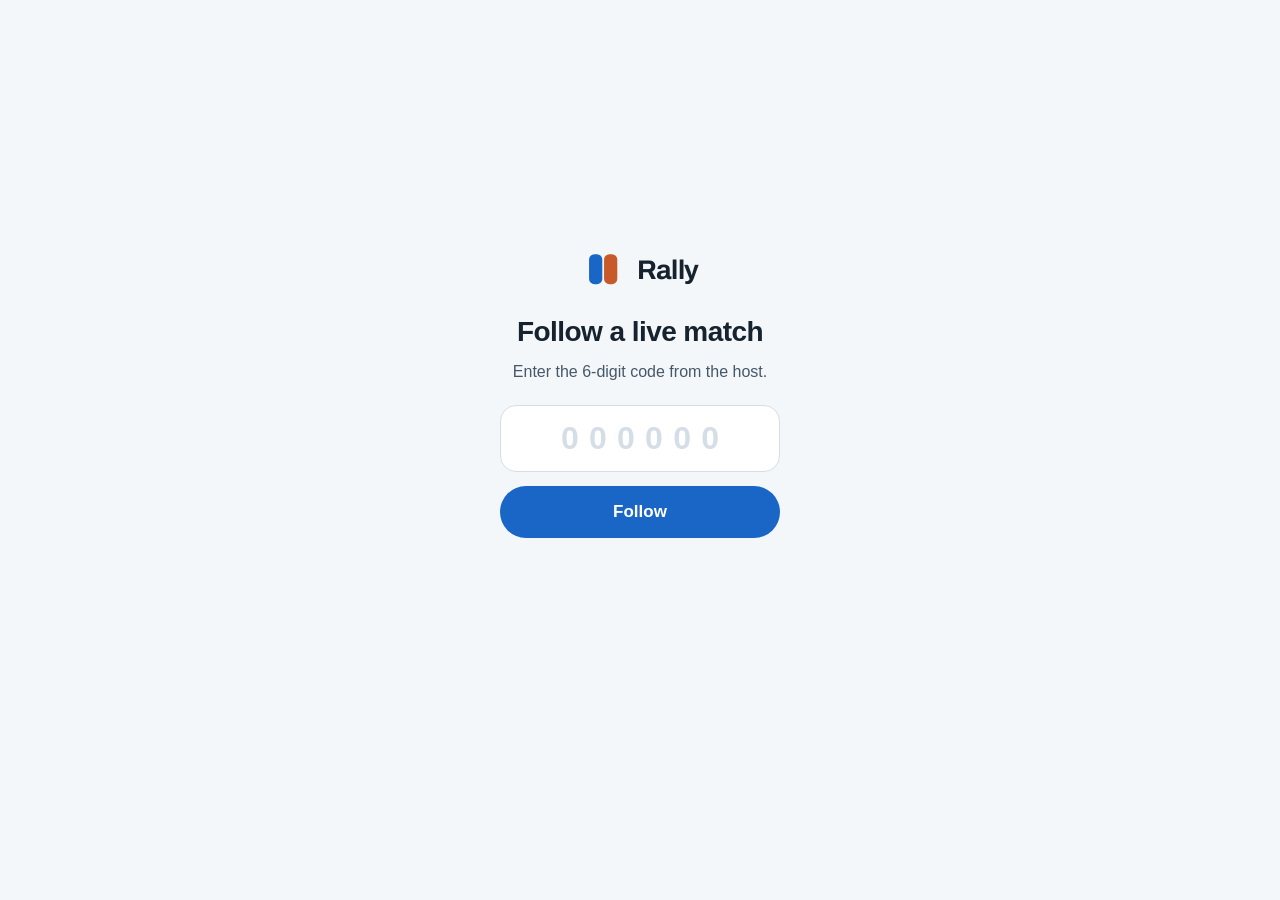
==== commit fa1e5e85: "One Rally lockup everywhere: the wordmark in the brand font (Archivo) at the homepage's proportions;" ====
--- a/board/index.html
+++ b/board/index.html
@@ -53,14 +53,16 @@
      overrides it (the verifier uses that).
      AN X LEAVES (decision 5): back to the code entry, nothing kept.
      THE LOCKUP (Denis, 2026-10-14): the full logo, the court-sides mark
-     with the "Rally" wordmark in Archivo 700 at -0.025em (brand/BRAND.md,
-     the proportions of brand/render-lockups.mjs), tops the code entry and
-     links to the landing page (../). Its font is an Archivo subset holding
-     only R, a, l and y, inlined as a data URI (1.2 KB, OFL), so the page
-     still makes no request. While a match is followed, the sport's name
-     takes the centre. The small mark over the title and the "Scored with
-     Rally" App Store footer are gone; the landing carries the App Store
-     badge.
+     with the "Rally" wordmark in Archivo 700, sits above the code entry's
+     headline, centred with it, and links to the landing page (../). It is
+     the site's one lockup (site/style.css's brandrow, the same markup and a
+     copy of its rules: the word's cap height 0.618 x the mark's height,
+     centred on it); its font is an Archivo subset of R, a, l and y inlined
+     as a data URI (1.2 KB, OFL), so the page still makes no request. The
+     code entry shows no header: its status, sport and X belong to a followed
+     match, where the sport's name takes the centre. The small mark over the
+     title and the "Scored with Rally" App Store footer are gone; the landing
+     carries the App Store badge.
      The anon key is public by design: it grants nothing, the table is
      service-role-only and every mutation goes through edge functions.
      The app links here through boardUrl() in src/links.ts; the URL shape is
@@ -94,8 +96,6 @@
     --stale: #B8860B;
     --on-accent: #FFFFFF;
     --track: #E4EBF1;
-    /* BRAND.md rule 2: the wordmark's ink on light grounds, chalk on dark. */
-    --wordmark: #16232E;
   }
   @media (prefers-color-scheme: dark) {
     :root {
@@ -118,7 +118,6 @@
          ground's ink reads 6.8:1. */
       --on-accent: #0B1622;
       --track: #16283A;
-      --wordmark: #E9F0F6;
     }
   }
   * { box-sizing: border-box; }
@@ -136,10 +135,13 @@
   }
   button { font: inherit; }
 
-  /* The lockup (brand/BRAND.md; brand/render-lockups.mjs geometry): the
-     mark's halves are --m tall, the wordmark is 1.412 x --m with its
-     baseline on the mark's bottom edge and its origin 0.659 x --m to the
-     right of the mark. The font holds only the four letters of "Rally". */
+  /* ── The lockup (Denis, 2026-10-14: one lockup wherever the mark and the
+     word stand together, at the homepage's proportions, in the brand font) ──
+     --m is the height of the mark's halves; the SVG box (viewBox 0 0 96 96)
+     is 96/68 of it. The word is Archivo 700 at -0.025em (brand/BRAND.md): its
+     cap height 0.618 x --m, optically centred on the mark, its ink 0.711 x --m
+     from the mark's ink. this is the copy of site/style.css's rules (same markup); verify-site and verify-board measure both. The font is an
+     Archivo subset of R, a, l and y inlined (1.2 KB, OFL): no request. */
   @font-face {
     font-family: "Rally Wordmark";
     font-style: normal;
@@ -147,28 +149,30 @@
     font-display: block;
     src: url([data-uri]) format("woff2");
   }
-  .brand {
-    --m: 24px;
+  .brandrow {
+    --m: 25.5px;
     display: inline-flex;
-    align-items: baseline;
-    gap: calc(var(--m) * 0.659);
-    color: var(--wordmark);
+    align-items: center;
+    gap: calc(var(--m) * 0.420);
     text-decoration: none;
-    border-radius: 8px;
+    color: inherit;
     transition: opacity 0.15s ease;
   }
-  .brand:hover { opacity: 0.82; }
-  .brand:active { opacity: 0.65; }
-  .brand-mark { display: block; flex: none; width: calc(var(--m) * 64 / 68); height: var(--m); }
-  .brand-mark .m-us { fill: var(--us); }
-  .brand-mark .m-them { fill: var(--them); }
-  .brand-word {
-    font-family: "Rally Wordmark", -apple-system, BlinkMacSystemFont, "Segoe UI", Roboto, Helvetica, Arial, sans-serif;
+  a.brandrow:hover { opacity: 0.82; }
+  a.brandrow:active { opacity: 0.65; }
+  .brandrow .mark { flex: none; width: calc(var(--m) * 96 / 68); height: calc(var(--m) * 96 / 68); }
+  .brandrow .n {
+    font-family: "Rally Wordmark", -apple-system, BlinkMacSystemFont, "SF Pro Text", "Segoe UI", Roboto, Helvetica, Arial, sans-serif;
     font-weight: 700;
-    font-size: calc(var(--m) * 1.412);
+    font-size: calc(var(--m) * 0.899);
     line-height: 1;
     letter-spacing: -0.025em;
-  }
+    color: var(--ink);
+    transform: translateY(0.042em);
+  }
+  .mark .m-us { fill: var(--us); }
+  .mark .m-them { fill: var(--them); }
+  /* end of the lockup */
 
   /* Header: the X (left), the sport (center), the connection (right). */
   header {
@@ -207,7 +211,9 @@
   body.following #status { visibility: visible; }
   /* The code entry shows the lockup in the centre, a followed match its sport. */
   body:not(.following) #sport { display: none; }
-  body.following .brand { display: none; }
+  /* The code entry: no header, so the logo, the headline and the code stand
+     centred on the whole screen (Denis, 2026-10-14). */
+  body:not(.following) header { display: none; }
   #dot { width: 9px; height: 9px; border-radius: 50%; flex: none;
     background: var(--fresh); }
   #dot.stale { background: var(--stale); }
@@ -235,6 +241,7 @@
     padding-bottom: 8vh;
   }
   #joinForm.show { display: flex; }
+  #joinForm .brandrow { --m: 30px; margin-bottom: 10px; }
   #joinForm h1 { margin: 0; font-size: 28px; line-height: 34px; font-weight: 700;
     letter-spacing: -0.02em; }
   #joinHint { margin: 0; color: var(--ink-soft); font-size: 16px; max-width: 26em; }
@@ -392,7 +399,6 @@
       border-radius: 999px; font-size: clamp(15px, 0.7vw + 8px, 26px); gap: clamp(8px, 0.6vw, 14px); }
     #swap svg { width: clamp(18px, 1vw + 6px, 32px); height: clamp(18px, 1vw + 6px, 32px); }
     #codeLabel { font-size: clamp(14px, 0.7vw + 8px, 26px); }
-    .brand { --m: clamp(24px, 1vw + 14px, 40px); }
   }
   /* Short landscape phones: everything fits one screen; the tiles give
      up height first. */
@@ -415,14 +421,13 @@
     #sets { min-height: 44px; }
     .set b { font-size: 20px; line-height: 23px; }
     #swap { min-height: 40px; }
-    .brand { --m: 20px; }
+    #joinForm .brandrow { --m: 22px; margin-bottom: 0; }
   }
 </style>
 </head>
 <body>
 <header>
   <div id="status"><span id="dot"></span><span id="statusText"></span></div>
-  <a class="brand" id="brand" href="../"><svg class="brand-mark" viewBox="16 14 64 68" aria-hidden="true" focusable="false"><rect class="m-us" x="16" y="14" width="30" height="68" rx="12"/><rect class="m-them" x="50" y="14" width="30" height="68" rx="12"/></svg><span class="brand-word">Rally</span></a>
   <div id="sport">Rally</div>
   <button type="button" id="leave" aria-label="Leave match" title="Leave match">
     <svg viewBox="0 0 24 24" fill="none" stroke="currentColor" stroke-width="2.2" stroke-linecap="round" aria-hidden="true" focusable="false"><path d="M6 6l12 12M18 6L6 18"/></svg>
@@ -430,6 +435,7 @@
 </header>
 <main>
   <form id="joinForm" novalidate>
+    <a class="brandrow" id="brand" href="../"><svg class="mark" viewBox="0 0 96 96" aria-hidden="true" focusable="false"><rect class="m-us" x="16" y="14" width="30" height="68" rx="12"/><rect class="m-them" x="50" y="14" width="30" height="68" rx="12"/></svg><span class="n">Rally</span></a>
     <h1 id="joinTitle">Follow a live match</h1>
     <p id="joinHint">Enter the 6-digit code from the host.</p>
     <input id="codeInput" inputmode="numeric" autocomplete="one-time-code"
